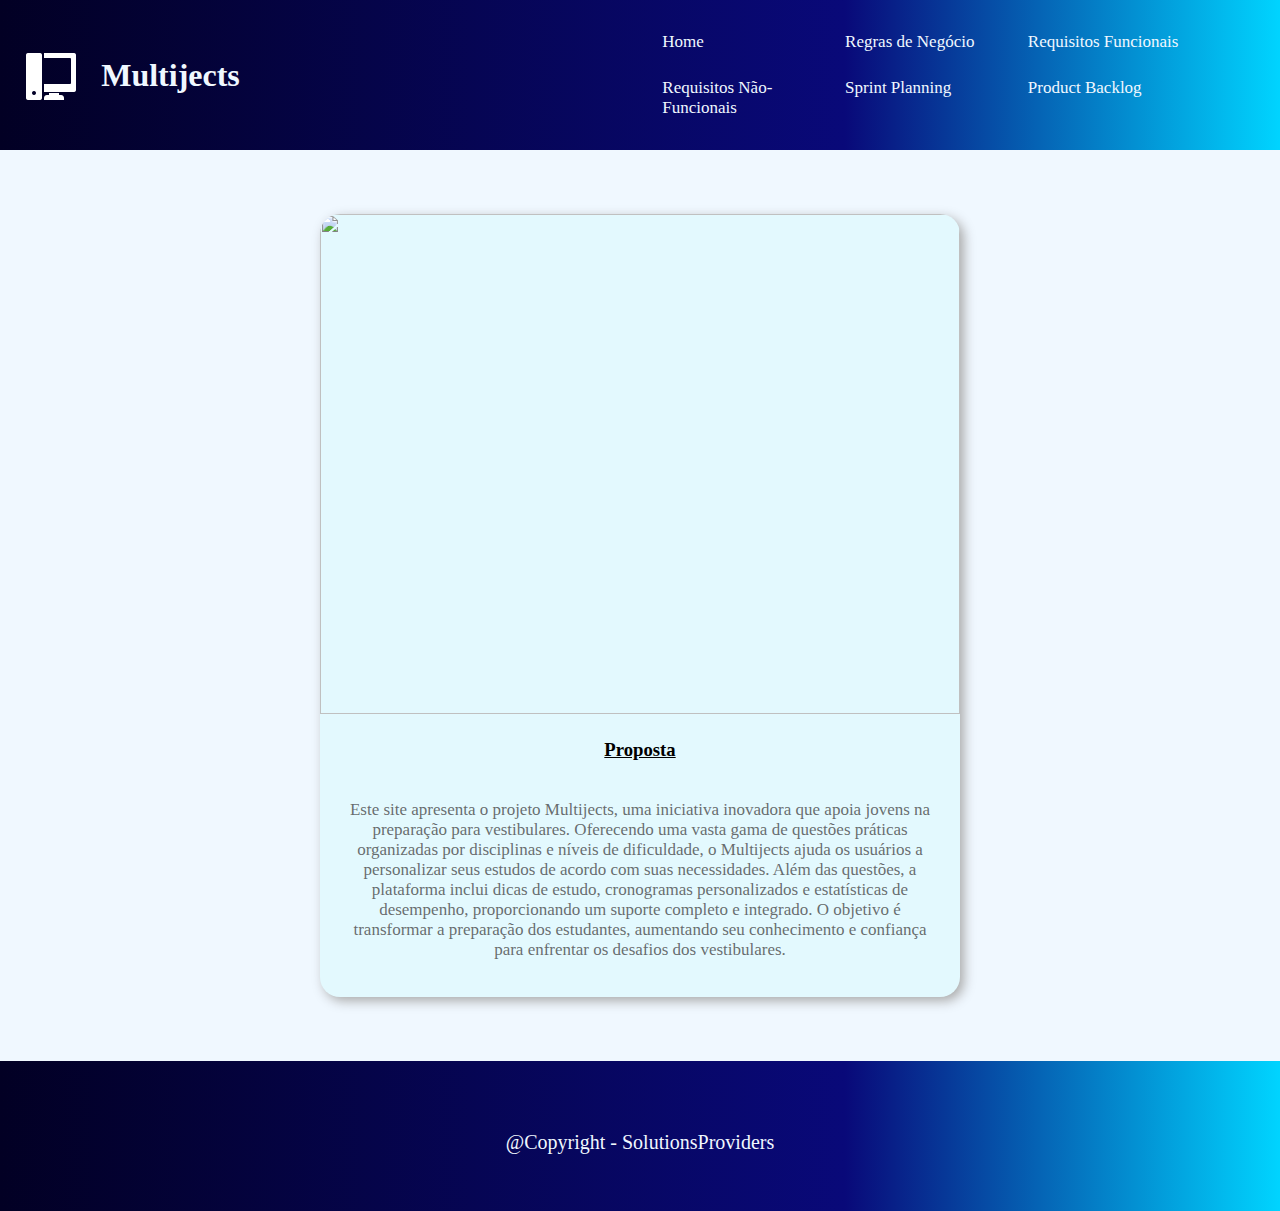
==== paginas/DCU/index.html @ 131f2675 ":sparkles: feat: Criação das pastas para o DCU e para o product-backlog" ====
<!DOCTYPE html>
<html lang="en">
<head>
    <meta charset="UTF-8">
    <meta name="viewport" content="width=device-width, initial-scale=1.0">
    <title>Multijects</title>
    <link rel="stylesheet" href="style.css">
    <link rel="shortcut icon" href="images/lampada.png" type="image/x-icon">
</head>
<body>
    <header class="cabecalho">
        <img src="../../images/ícone.png" alt="">
        <h1>Multijects</h1>
        <nav>
            <a href="../../index.html">Home</a>
            <a href="../Regras/index.html">Regras de Negócio</a>
            <a href="../FN/index.html">Requisitos Funcionais</a>
            <a href="../NF/index.html">Requisitos Não-Funcionais</a>
            <a href="../Sprint-Planning/index.html">Sprint Planning</a>
            <a href="../Product-Backlog/index.html">Product Backlog</a>
        </nav>
    </header>

    <main>
        <div class="card">
            <img src="images/logo.png" alt="">
            <h3>Proposta</h3>
            <p>
                Este site apresenta o projeto Multijects, uma iniciativa inovadora que apoia jovens na preparação para vestibulares. Oferecendo uma vasta gama de questões práticas organizadas por disciplinas e níveis de dificuldade, o Multijects ajuda os usuários a personalizar seus estudos de acordo com suas necessidades. Além das questões, a plataforma inclui dicas de estudo, cronogramas personalizados e estatísticas de desempenho, proporcionando um suporte completo e integrado. O objetivo é transformar a preparação dos estudantes, aumentando seu conhecimento e confiança para enfrentar os desafios dos vestibulares.</p>
        </div>
    </main>

    <footer class="rodape">
        <p>@Copyright - SolutionsProviders</p>
    </footer>
    
</body>
</html>
---- paginas/DCU/style.css ----
html{
    margin: 0;
    padding: 0;
}
body{
    margin: 0;
    padding: 0;
    background-color: aliceblue;
}
.cabecalho{
    display: flex;
    flex-direction: row;
    align-items: center;
    background: linear-gradient(90deg, rgba(2,0,36,1) 0%, rgba(9,9,121,1) 66%, rgba(0,212,255,1) 100%);
    height: 150px;
    margin-bottom: 5%;
}
.cabecalho h1{
    width: 68%;
    color: aliceblue;
    margin-right: 1%;
    margin-left: 0%;
}
.cabecalho nav{
    width: 80%;
    display: flex;
    flex-direction:row;
    flex-wrap: wrap;
}
.cabecalho a{
    color: aliceblue;
    text-decoration: none;
    font-size: 17px;
    padding: 2% 2%;
    width: 25%;
}
.cabecalho a:hover{
    text-decoration: underline;
}
.cabecalho img{
    margin: 2%;
}
.rodape{
    text-align: center;
    height: 150px;
    background: linear-gradient(90deg, rgba(2,0,36,1) 0%, rgba(9,9,121,1) 66%, rgba(0,212,255,1) 100%);
}
.rodape p{
    color: aliceblue;
    padding-top: 70px;
    font-size: 20px;
}

.card{
    width: 50%;
    margin: 5% auto;
    align-items: center;
    border-radius: 20px;
    overflow: hidden;
    box-shadow: 4px 4px 12px #aaa;
    transition: 0.5s;
    background-color: #e3f9fe;
}

.card p{
    text-align: center;
    padding: 20px;
    color: #272323aa;
    font-size: 17px;
}
.card img{
    width: 100%;
    height: 500px;
    margin-bottom: 1%;
}

.card h3{
    text-align: center;
    text-decoration: underline;
}

.card:hover{
    width: 50.5%;
}
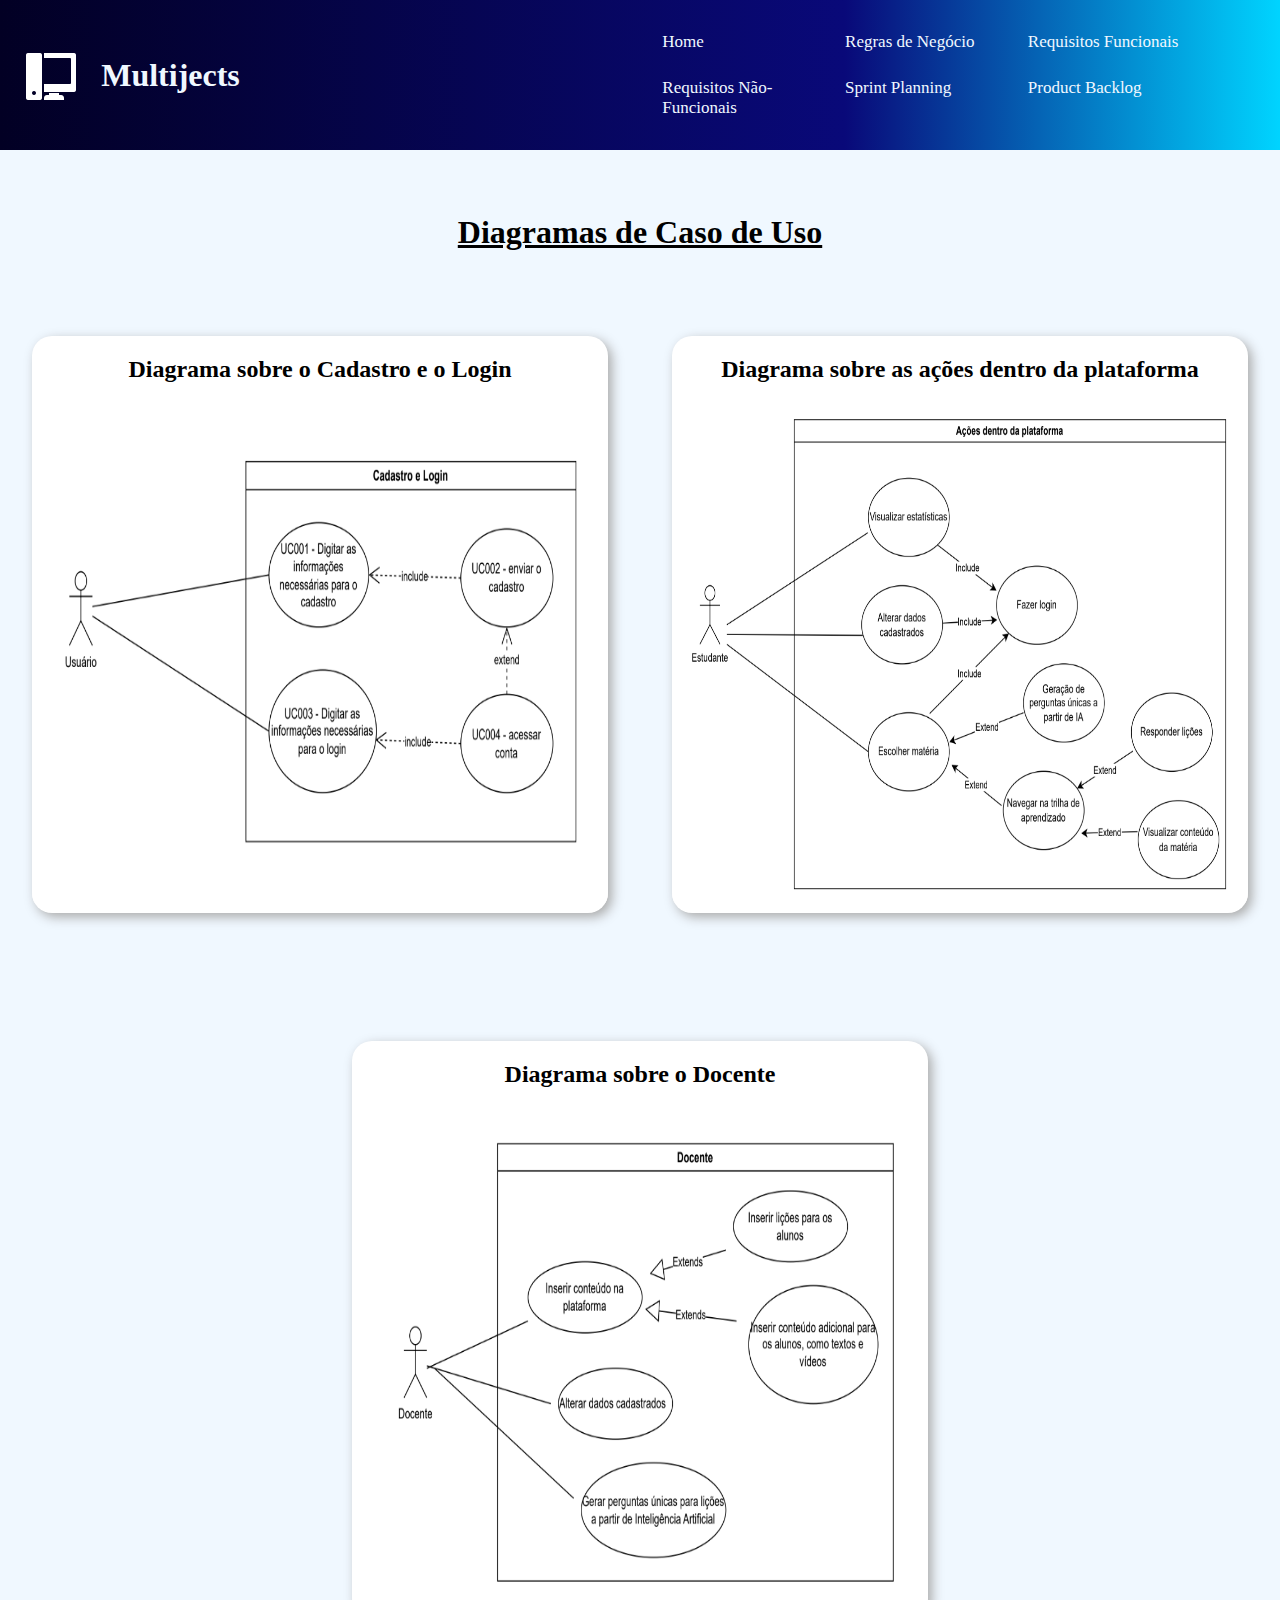
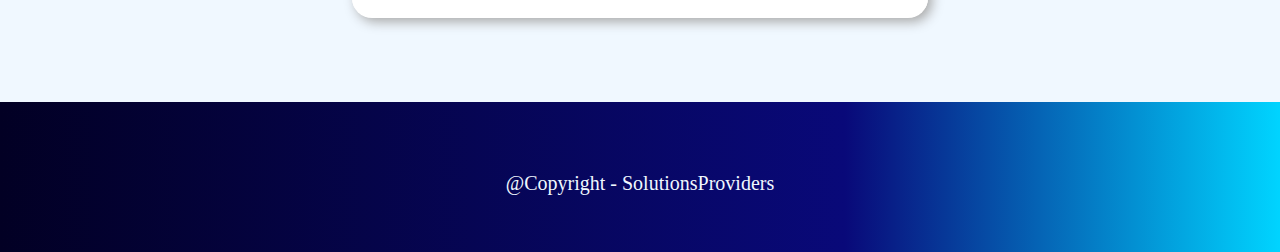
==== commit 4b45d2e7: ":sparkles: feat: Criação da página sobre o DCU" ====
--- a/paginas/DCU/index.html
+++ b/paginas/DCU/index.html
@@ -22,11 +22,20 @@
     </header>
 
     <main>
-        <div class="card">
-            <img src="images/logo.png" alt="">
-            <h3>Proposta</h3>
-            <p>
-                Este site apresenta o projeto Multijects, uma iniciativa inovadora que apoia jovens na preparação para vestibulares. Oferecendo uma vasta gama de questões práticas organizadas por disciplinas e níveis de dificuldade, o Multijects ajuda os usuários a personalizar seus estudos de acordo com suas necessidades. Além das questões, a plataforma inclui dicas de estudo, cronogramas personalizados e estatísticas de desempenho, proporcionando um suporte completo e integrado. O objetivo é transformar a preparação dos estudantes, aumentando seu conhecimento e confiança para enfrentar os desafios dos vestibulares.</p>
+        <h1>Diagramas de Caso de Uso</h1>
+        <div class="cards-container">
+            <div class="card">
+                <h2>Diagrama sobre o Cadastro e o Login</h2>
+                <img src="../../images/dcu1.png" alt="">
+            </div>
+            <div class="card">
+                <h2>Diagrama sobre as ações dentro da plataforma</h2>
+                <img src="../../images/dcu2.png" alt="">
+            </div>
+            <div class="card">
+                <h2>Diagrama sobre o Docente</h2>
+                <img src="../../images/dcu3.png" alt="">
+            </div>
         </div>
     </main>
 
--- a/paginas/DCU/style.css
+++ b/paginas/DCU/style.css
@@ -52,14 +52,14 @@
 }
 
 .card{
-    width: 50%;
+    width: 45%;
     margin: 5% auto;
     align-items: center;
     border-radius: 20px;
     overflow: hidden;
     box-shadow: 4px 4px 12px #aaa;
     transition: 0.5s;
-    background-color: #e3f9fe;
+    background-color: #ffffff;
 }
 
 .card p{
@@ -74,11 +74,21 @@
     margin-bottom: 1%;
 }
 
-.card h3{
+.card h2{
     text-align: center;
-    text-decoration: underline;
 }
 
 .card:hover{
-    width: 50.5%;
+    width: 45.5%;
+}
+
+.cards-container{
+    display: flex;
+    flex-direction: row;
+    flex-wrap: wrap;
+}
+
+main h1{
+    text-align: center;
+    text-decoration: underline;
 }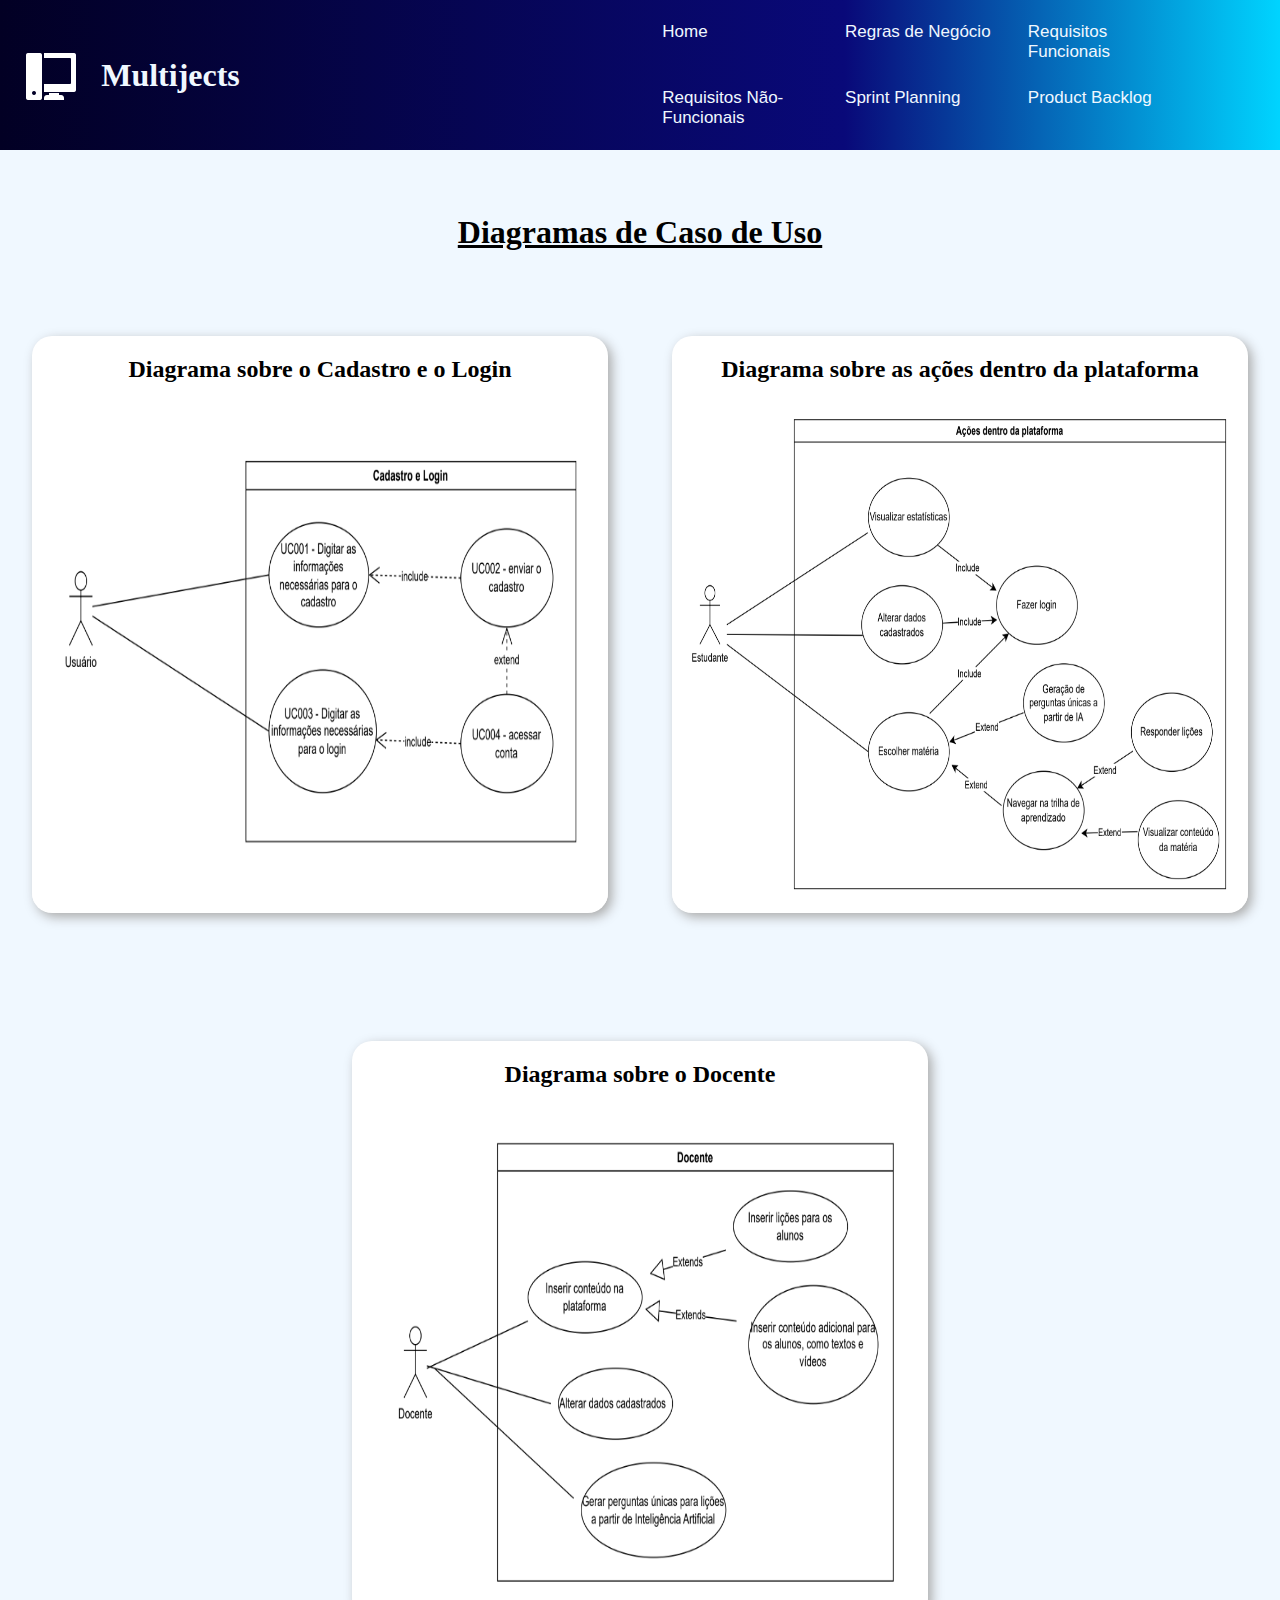
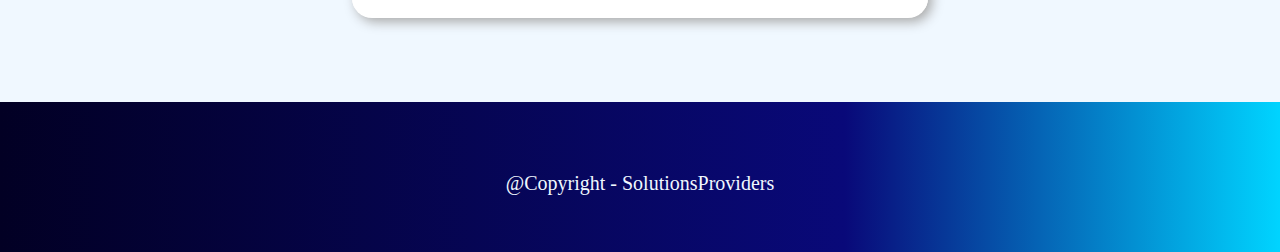
==== commit 7c3ac220: "Merge pull request #8 from Pedro-Henrique-Pontes-Martins/navbar" ====
--- a/paginas/DCU/index.html
+++ b/paginas/DCU/index.html
@@ -5,7 +5,7 @@
     <meta name="viewport" content="width=device-width, initial-scale=1.0">
     <title>Multijects</title>
     <link rel="stylesheet" href="style.css">
-    <link rel="shortcut icon" href="images/lampada.png" type="image/x-icon">
+    <link rel="shortcut icon" href="../../images/lampada.png" type="image/x-icon">
 </head>
 <body>
     <header class="cabecalho">
--- a/paginas/DCU/style.css
+++ b/paginas/DCU/style.css
@@ -33,6 +33,8 @@
     font-size: 17px;
     padding: 2% 2%;
     width: 25%;
+    font-family: Arial, Helvetica, sans-serif;
+    font: Arial;
 }
 .cabecalho a:hover{
     text-decoration: underline;
